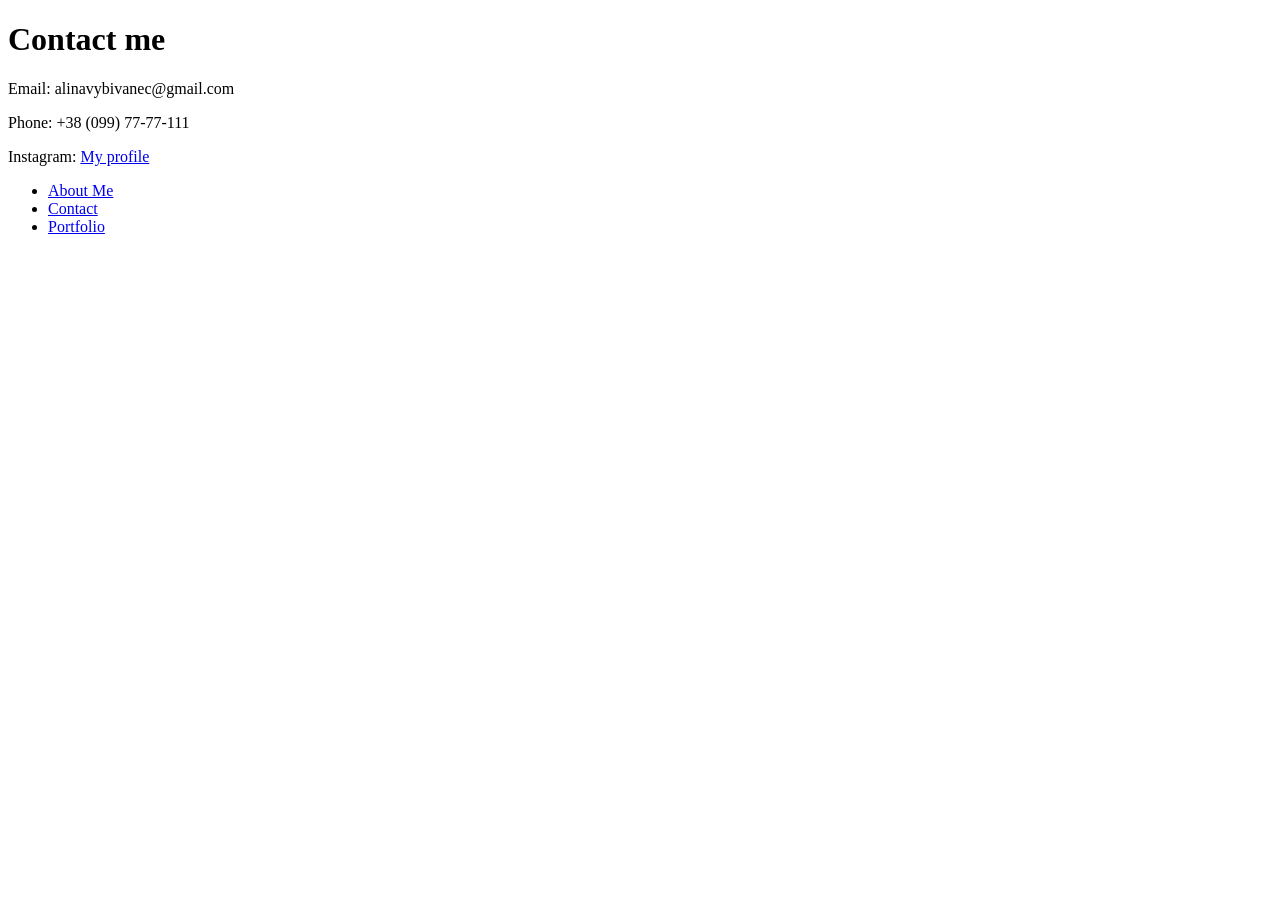
==== pages/contact.html @ 0ee07436 "add" ====
<!DOCTYPE html>
<html>
<head>
  
  <title>Contacts</title>
</head>
<body>
  <header>
    <h1>Contact me</h1>
  </header>

  

 
    <p>Email: alinavybivanec@gmail.com</p>
    <p>Phone: +38 (099) 77-77-111</p>
    <p>Instagram: <a href="https://www.instagram.com/alinka.vybivanets" target="_blank">My profile</a></p>
  </section>

<nav>
   <ul> 
     <li><a href="../index.html">About Me</a></li>
     <li><a href="contact.html">Contact</a></li>
     <li><a href="../pages/gallery.html">Portfolio</a></li>
   </ul>
</nav>

  
</body>
</html>
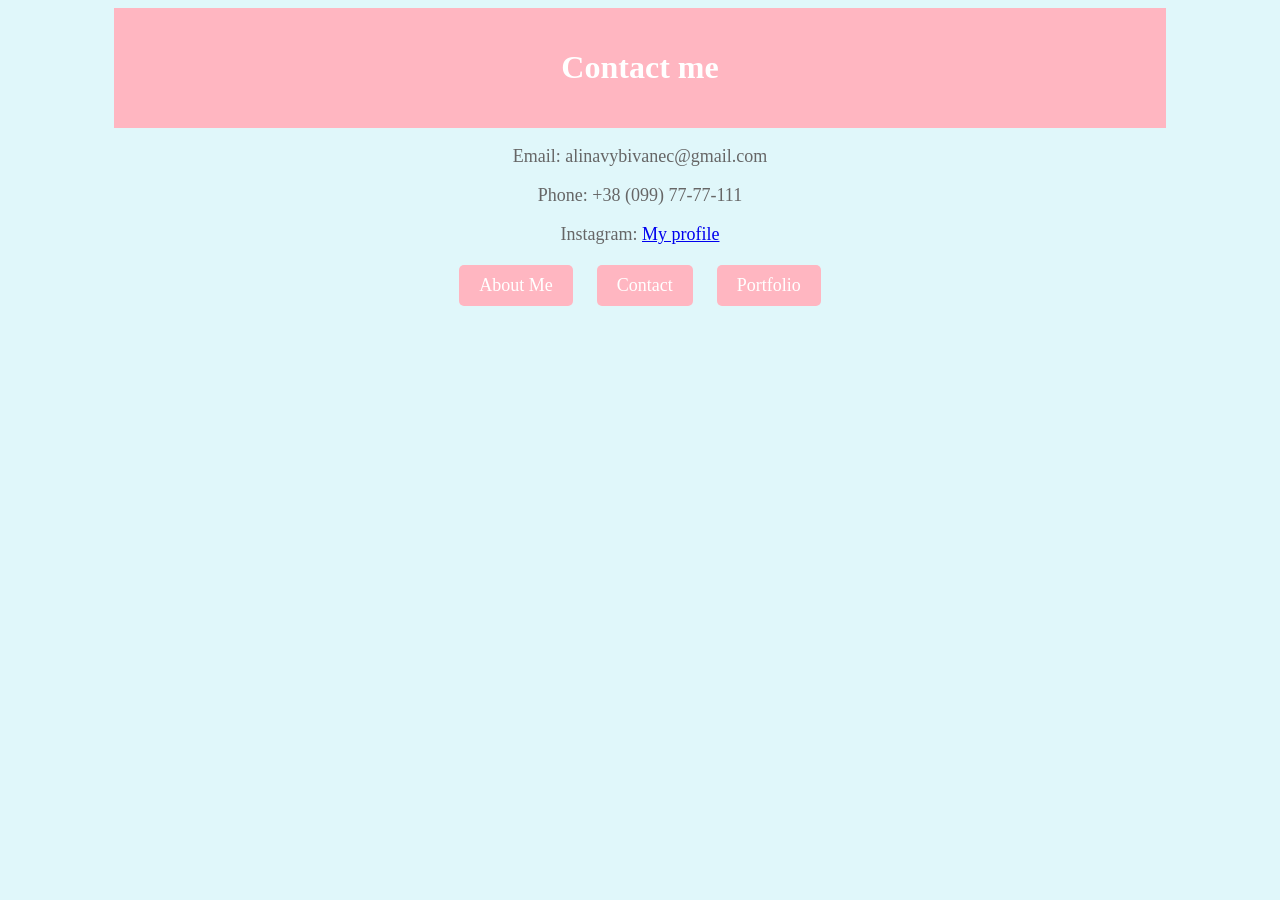
==== commit a7dde8ad: "new file" ====
--- a/pages/contact.html
+++ b/pages/contact.html
@@ -1,11 +1,13 @@
 <!DOCTYPE html>
 <html>
 <head>
-  
+   <meta name="viewport" content="width=device-width, initial-scale=1.0">
   <title>Contacts</title>
+  <link rel="stylesheet" href="../style.css">
 </head>
 <body>
   <header>
+ <div class="container">
     <h1>Contact me</h1>
   </header>
 
@@ -15,8 +17,8 @@
     <p>Email: alinavybivanec@gmail.com</p>
     <p>Phone: +38 (099) 77-77-111</p>
     <p>Instagram: <a href="https://www.instagram.com/alinka.vybivanets" target="_blank">My profile</a></p>
-  </section>
 
+   <div class="nav">
 <nav>
    <ul> 
      <li><a href="../index.html">About Me</a></li>
@@ -24,6 +26,8 @@
      <li><a href="../pages/gallery.html">Portfolio</a></li>
    </ul>
 </nav>
+</div>
+</div>
 
   
 </body>
--- a/style.css
+++ b/style.css
@@ -0,0 +1,62 @@
+body {
+  background-color: #e0f7fa;
+text-align: center;
+}
+
+.container {
+    width: 80%;
+    margin: 0 auto;
+    background-color: #ffb6c1;
+    padding: 20px;
+ 
+}
+
+h1 {
+    color: white;
+}
+
+p {
+    font-size: 18px;
+    color: #666;
+}
+
+.profile-photo {
+    border-radius: 50%;
+    width: 150px;
+    height: 150px;
+    object-fit: cover;
+}
+
+.gallery-photo {
+    border-radius: 0;  
+    width: 300px; 
+    height: auto;
+}
+
+.nav {
+    margin-top: 20px;
+}
+
+.nav ul {
+    list-style-type: none;
+    padding: 0;
+}
+
+.nav ul li {
+    display: inline;
+    margin: 0 10px;
+}
+
+.nav a {
+    text-decoration: none;
+    background-color: #ffb6c1; 
+    color: white;
+    padding: 10px 20px;
+    border-radius: 5px;
+    font-size: 18px;
+    display: inline-block;
+}
+
+.nav a:hover {
+    background-color: #ff94a1; 
+}
